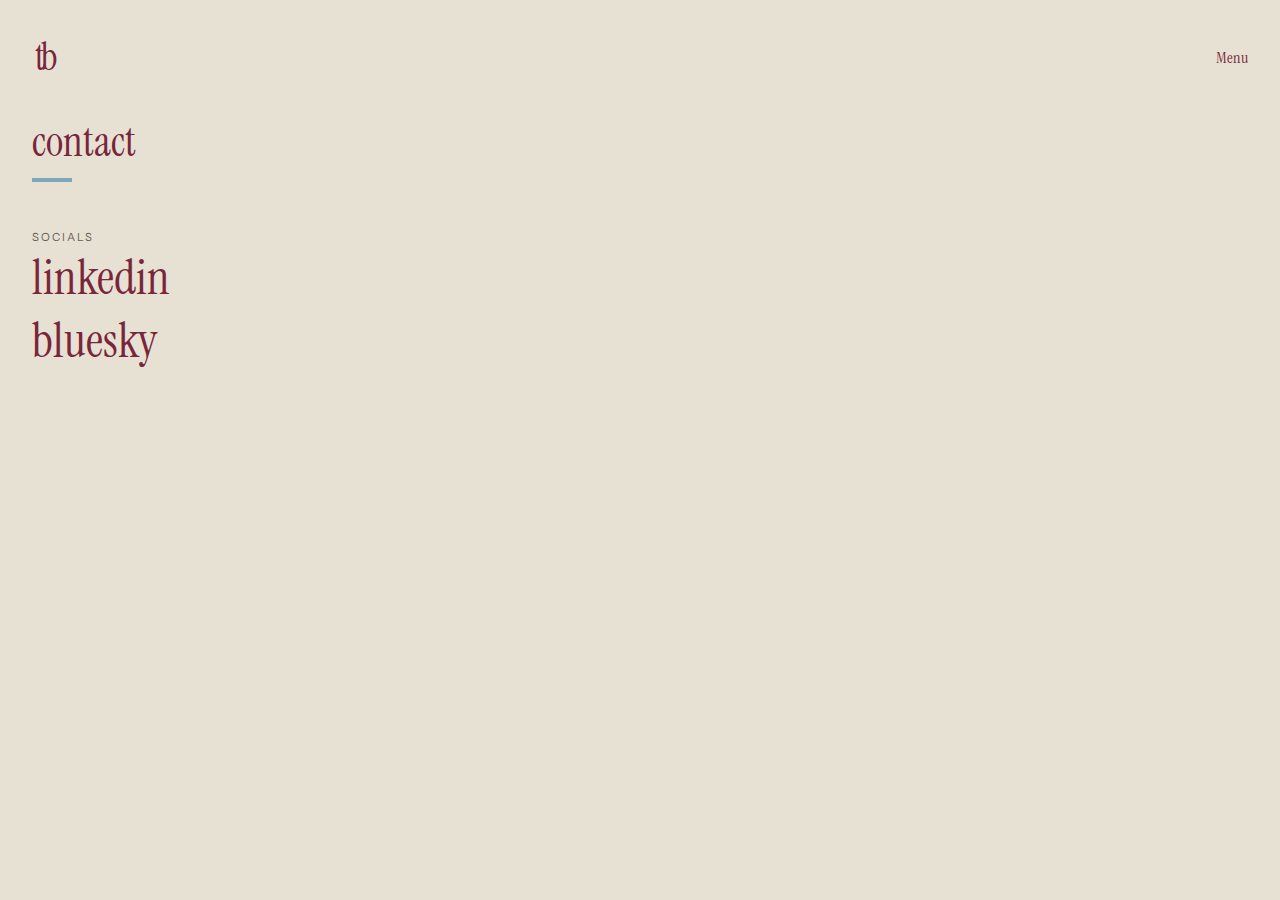
==== contact.html @ 2ac4c46a "Add files via upload" ====
<!DOCTYPE html>
<html lang="en">
<head>
    <meta charset="UTF-8">
    <meta name="viewport" content="width=device-width, initial-scale=1.0">
    <title>Travis Boatright - Design x Social Work</title>
    <link rel="preconnect" href="https://fonts.googleapis.com">
    <link rel="preconnect" href="https://fonts.gstatic.com" crossorigin>
    <link href="https://fonts.googleapis.com/css2?family=Instrument+Serif:ital@0;1&display=swap" rel="stylesheet">
    <link rel="preconnect" href="https://fonts.googleapis.com">
    <link rel="preconnect" href="https://fonts.gstatic.com" crossorigin>
    <link href="https://fonts.googleapis.com/css2?family=Instrument+Sans:ital,wght@0,400..700;1,400..700&display=swap" rel="stylesheet">
    <link rel="stylesheet" href="styles.css">
</head>
<body>
    <nav class="nav">
        <div class="logo" style="letter-spacing:-4px; font-size: 2.4rem; padding-left:3px">tb</div>
        <button class="menu-button">Menu</button>
    </nav>
    
    <div class="mega-nav" height: 100%;">
        <ul class="nav-links">
            <li><a href="home.html">home</a></li>
            <li><a href="projects.html">projects</a></li>
            <li><a href="values.html">values</a></li>
            <li><a href="contact.html">contact</a></li>
        </ul>
    </div>
    
    <div class="projects">
        <h1>contact</h1>

        <div class="project">
            <h3>Socials</h3>
            <h2><a href="https://www.linkedin.com/in/travisboatright/" target="_blank">linkedin</a></h2>
            <h2><a href="https://bsky.app/profile/travisboat.bsky.social" target="_blank">bluesky</a></h2>
        </div>
        
    </div>

    <script>
        const menuButton = document.querySelector('.menu-button');
        const megaNav = document.querySelector('.mega-nav');
        const logo = document.querySelector('.logo');
        
        menuButton.addEventListener('click', () => {
            megaNav.classList.toggle('active');
            body.classList.toggle('no-scroll');
            if (megaNav.classList.contains('active')) {
                menuButton.textContent = 'Close';
                menuButton.classList.add('white');
                logo.classList.add('white');
            } else {
                menuButton.textContent = 'Menu';
                menuButton.classList.remove('white');
                logo.classList.remove('white');
            }
        });
    </script>
</body>
</html>
---- styles.css ----
body {
    margin: 32px;
    padding: 0;
    min-height: calc(100vh - 64px);
    overflow-x: hidden;
    position: relative;
    background-color: #E7E1D4;
}

.button {
    display: inline-block;
    padding: 10px 20px;
    text-align: center;
    text-decoration: none;
    color: #7A263A;
    background-color: #E7E1D4;
    border-radius: 6px;
    outline: 1px solid #7A263A;
    transition: 0.3s;
    font-family: 'Instrument Sans', sans-serif;
    text-transform: uppercase;
    font-size: .8em;
    font-weight: 500;
  }

.button:hover {
    background-color: #7A263A;
    color: #E7E1D4;
  }

.nav {
    display: flex;
    justify-content: space-between;
    align-items: center;
    position: relative;
    z-index: 1000;
}

.logo {
    font-family: 'Instrument Serif', serif;
    font-weight: 400;
    font-size: 1.2rem;
    color: #7A263A;
    transition: color 0.3s ease;
}

.menu-button {
    background: none;
    border: none;
    font-size: 1rem;
    font-family: 'Instrument Serif', serif;
    color:#7A263A;
    cursor: pointer;
    padding: 0;
    transition: color 0.3s ease;
}

.logo.white, .menu-button.white {
    color: #E7E1D4;
}

main {
    display:inline;
}

.content {
    display: flex;
    flex-direction: column;
    align-items: center;
    justify-content: center;
    min-height: calc(85vh);
    text-align: center;
    background-color: #E7E1D4;
}

.border-left {
    position:absolute;
    width:2px;
    height:68vh;
    background-color: #7FA7BC;
    margin-top: 16px;
    margin-left:11px;
    border-radius: 100%;
}

.content-light {
    display: flex;
    flex-direction: column;
    align-items: center;
    justify-content: center;
    min-height: calc(90vh);
    text-align: center;
    background-color: #E7E1D4;
    padding-left:32px;
    padding-right:32px;
}

.content-dark {
    width: 100%;
    display: flex;
    flex-direction: column;
    align-items: center;
    justify-content: center;
    min-height: calc(90vh);
    text-align: center;
    background-color:#7A263A;
    padding-left:32px;
    padding-right:32px;
    margin-left:-32px;
    margin-bottom: -32px;
}

ul {
    font-size:.8rem;
    line-height: 24px;
    text-align: left;
    font-family: 'Instrument Sans', sans-serif;
}

li {
    padding-bottom:16px;
}

.center-content {
    display: flex;
    flex-direction: column;
    align-items: center;
    justify-content: center;
    text-align: center;
    margin-left:-130px;
    padding-bottom: 16px;
}

h1 {
    font-family: 'Instrument Serif', serif;
    font-size: .8rem;
    font:'Instrument Sans';
    margin: 0;
    color: #7A263A;
    font-weight: 400;
}

h2 {
    font-family: 'Instrument Serif', serif;
    font-size: 3rem;
    font:'Instrument Serif', sans-serif;
    margin: 0;
    color: #7A263A;
    font-weight: 400;
}

p {
    font-size:.8rem;
    line-height: 24px;
    text-align: left;
    font-family: 'Instrument Sans', sans-serif;
}

.scroll-indicator {
    position: relative;
    bottom: 100px;
    display: flex;
    align-items: center;
    gap: 12px;
}

.arrow {
    color: #7FA7BC;
    animation: bounce-and-fade 4s infinite ease-in-out;
    display: flex;
    align-items: center;
    justify-content: center;
    width: 24px;
    height: 24px;
}

.arrow svg {
    width: 24px;
    height: 24px;
    fill: currentColor;
}

.learn-more {
    font-size: 0.9rem;
    opacity: 0.8;
    transform: rotate(90deg);
    transform-origin: left center;
    white-space: nowrap;
    position: relative;
    left: -24px;
    top: 16px;
}

.mega-nav {
    position: fixed;
    overflow-y: hidden;
    top: 0;
    left: 0;
    height: 100%;
    width: 100%;
    background-color: #7A263A;
    display: flex;
    align-items: center;
    justify-content: center;
    transform: translateY(-100%);
    transition: transform 0.6s cubic-bezier(0.4, 0, 0.2, 1);
    z-index: 999;
}

.mega-nav.active {
    transform: translateY(0);
}

.nav-links {
    list-style: none;
    padding: 0;
    margin: 0;
    text-align: center;
    font-family: 'Intrument Serif', serif;
}

.nav-links li {
    margin: 2rem 0;
}

.nav-links a {
    color: #E7E1D4;
    text-decoration: none;
    font-size: 2rem;
    opacity: 0.7;
    transition: opacity 0.3s ease;
    font-weight: 400;
}

.nav-links a:hover {
    opacity: 1;
}

.projects {
    justify-content: left;

}

.projects h1 {
    color:#7A263A;
    font-size: 2.6em;
    padding-top: 24px;
    font-family: 'Instrument Serif', serif;
    border-bottom: #7FA7BC 4px solid;
    width: 40px;
    line-height: 72px;
}

.projects h2 a:link {
    color:#7A263A;
    font-family: 'Instrument Serif', serif;
    text-decoration: none;
}

.projects h2 a:visited {
    color:#7A263A;
    font-family: 'Instrument Serif', serif;
    text-decoration: none;
}

.projects h2 a:hover {
    color:#601526;
    font-family: 'Instrument Serif', serif;
    text-decoration: underline 2px;
}

.projects h2 a:active {
    color:#7A263A;
    font-family: 'Instrument Serif', serif;
    text-decoration:none;
}

.projects h3 {
    color: #625B54;
    font-size: .7em;
    font-family: 'Instrument Sans', sans-serif;
    font-weight: 400;
    text-transform: uppercase;
    letter-spacing: 2px;
    margin-bottom: 2px;
    margin-top:48px;
}

.projects p {
    color:#601526;
    font-family: 'Instrument Sans', sans-serif;
    font-size: .8em;
    margin-top:-1px;
    letter-spacing: .03em;
}



@keyframes bounce-and-fade {
    0% {
        transform: translateY(0);
        opacity: 0.3;
    }
    50% {
        transform: translateY(-30px);
        opacity: 1;
    }
    100% {
        transform: translateY(0);
        opacity: 0.3;
    }
}
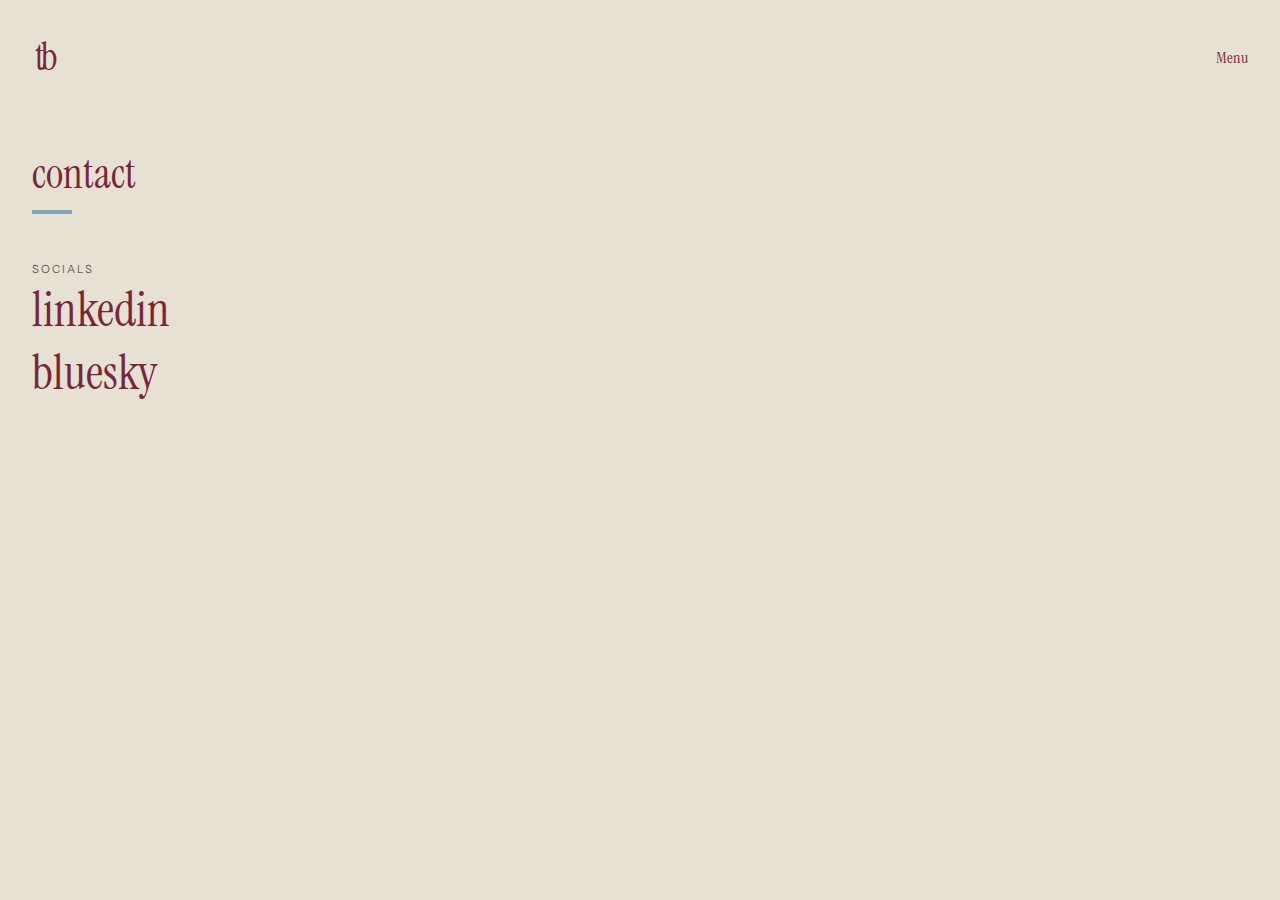
==== commit f75f39f8: "Add files via upload" ====
--- a/contact.html
+++ b/contact.html
@@ -14,13 +14,14 @@
 </head>
 <body>
     <nav class="nav">
-        <div class="logo" style="letter-spacing:-4px; font-size: 2.4rem; padding-left:3px">tb</div>
+        <a href="index.html" style="text-decoration: none;"><div class="logo" style="letter-spacing:-4px; font-size: 2.4rem; padding-left:3px">tb</div></a>
         <button class="menu-button">Menu</button>
     </nav>
     
     <div class="mega-nav" height: 100%;">
         <ul class="nav-links">
-            <li><a href="home.html">home</a></li>
+            <li><a href="index.html">home</a></li>
+            <li><a href="journey.html">journey</a></li>
             <li><a href="projects.html">projects</a></li>
             <li><a href="values.html">values</a></li>
             <li><a href="contact.html">contact</a></li>
--- a/styles.css
+++ b/styles.css
@@ -1,10 +1,19 @@
+.container {
+    max-width: 1440px;
+    margin: 0 auto;
+    padding: 32px;
+    position: relative;
+}
+
 body {
-    margin: 32px;
+    margin: 0;
     padding: 0;
-    min-height: calc(100vh - 64px);
+    min-height: 100vh;
+    font-family: 'Instrument Serif', serif;
     overflow-x: hidden;
     position: relative;
     background-color: #E7E1D4;
+    color: #7A263A;
 }
 
 .button {
@@ -29,11 +38,14 @@
   }
 
 .nav {
-    display: flex;
-    justify-content: space-between;
-    align-items: center;
-    position: relative;
-    z-index: 1000;
+        display: flex;
+        justify-content: space-between;
+        align-items: center;
+        position: relative;
+        z-index: 1000;
+        padding-top: 32px; 
+        padding-left: 32px;
+        padding-right:32px;
 }
 
 .logo {
@@ -79,11 +91,12 @@
     height:68vh;
     background-color: #7FA7BC;
     margin-top: 16px;
-    margin-left:11px;
+    margin-left:43px;
     border-radius: 100%;
 }
 
 .content-light {
+    width:100%;
     display: flex;
     flex-direction: column;
     align-items: center;
@@ -91,8 +104,7 @@
     min-height: calc(90vh);
     text-align: center;
     background-color: #E7E1D4;
-    padding-left:32px;
-    padding-right:32px;
+    margin: 0 auto;
 }
 
 .content-dark {
@@ -102,12 +114,8 @@
     align-items: center;
     justify-content: center;
     min-height: calc(90vh);
-    text-align: center;
     background-color:#7A263A;
-    padding-left:32px;
-    padding-right:32px;
-    margin-left:-32px;
-    margin-bottom: -32px;
+    margin: 0 auto;
 }
 
 ul {
@@ -115,6 +123,8 @@
     line-height: 24px;
     text-align: left;
     font-family: 'Instrument Sans', sans-serif;
+    max-width: 60%;
+    margin: 0 auto;
 }
 
 li {
@@ -154,6 +164,9 @@
     line-height: 24px;
     text-align: left;
     font-family: 'Instrument Sans', sans-serif;
+    max-width: 60%;
+    margin: 0 auto;
+    padding-bottom: 16px;
 }
 
 .scroll-indicator {
@@ -162,6 +175,7 @@
     display: flex;
     align-items: center;
     gap: 12px;
+    padding-left: 32px;
 }
 
 .arrow {
@@ -238,6 +252,7 @@
 
 .projects {
     justify-content: left;
+    margin: 32px;
 
 }
 
@@ -294,6 +309,10 @@
     letter-spacing: .03em;
 }
 
+img {
+    max-width: 80%;
+
+}
 
 
 @keyframes bounce-and-fade {
@@ -309,4 +328,20 @@
         transform: translateY(0);
         opacity: 0.3;
     }
+}
+
+@media screen and (max-width: 768px) {
+
+ul {
+    max-width:80%
+}
+
+p {
+    max-width:80%;
+}
+
+img {
+    max-width: 100%;
+}
+
 }